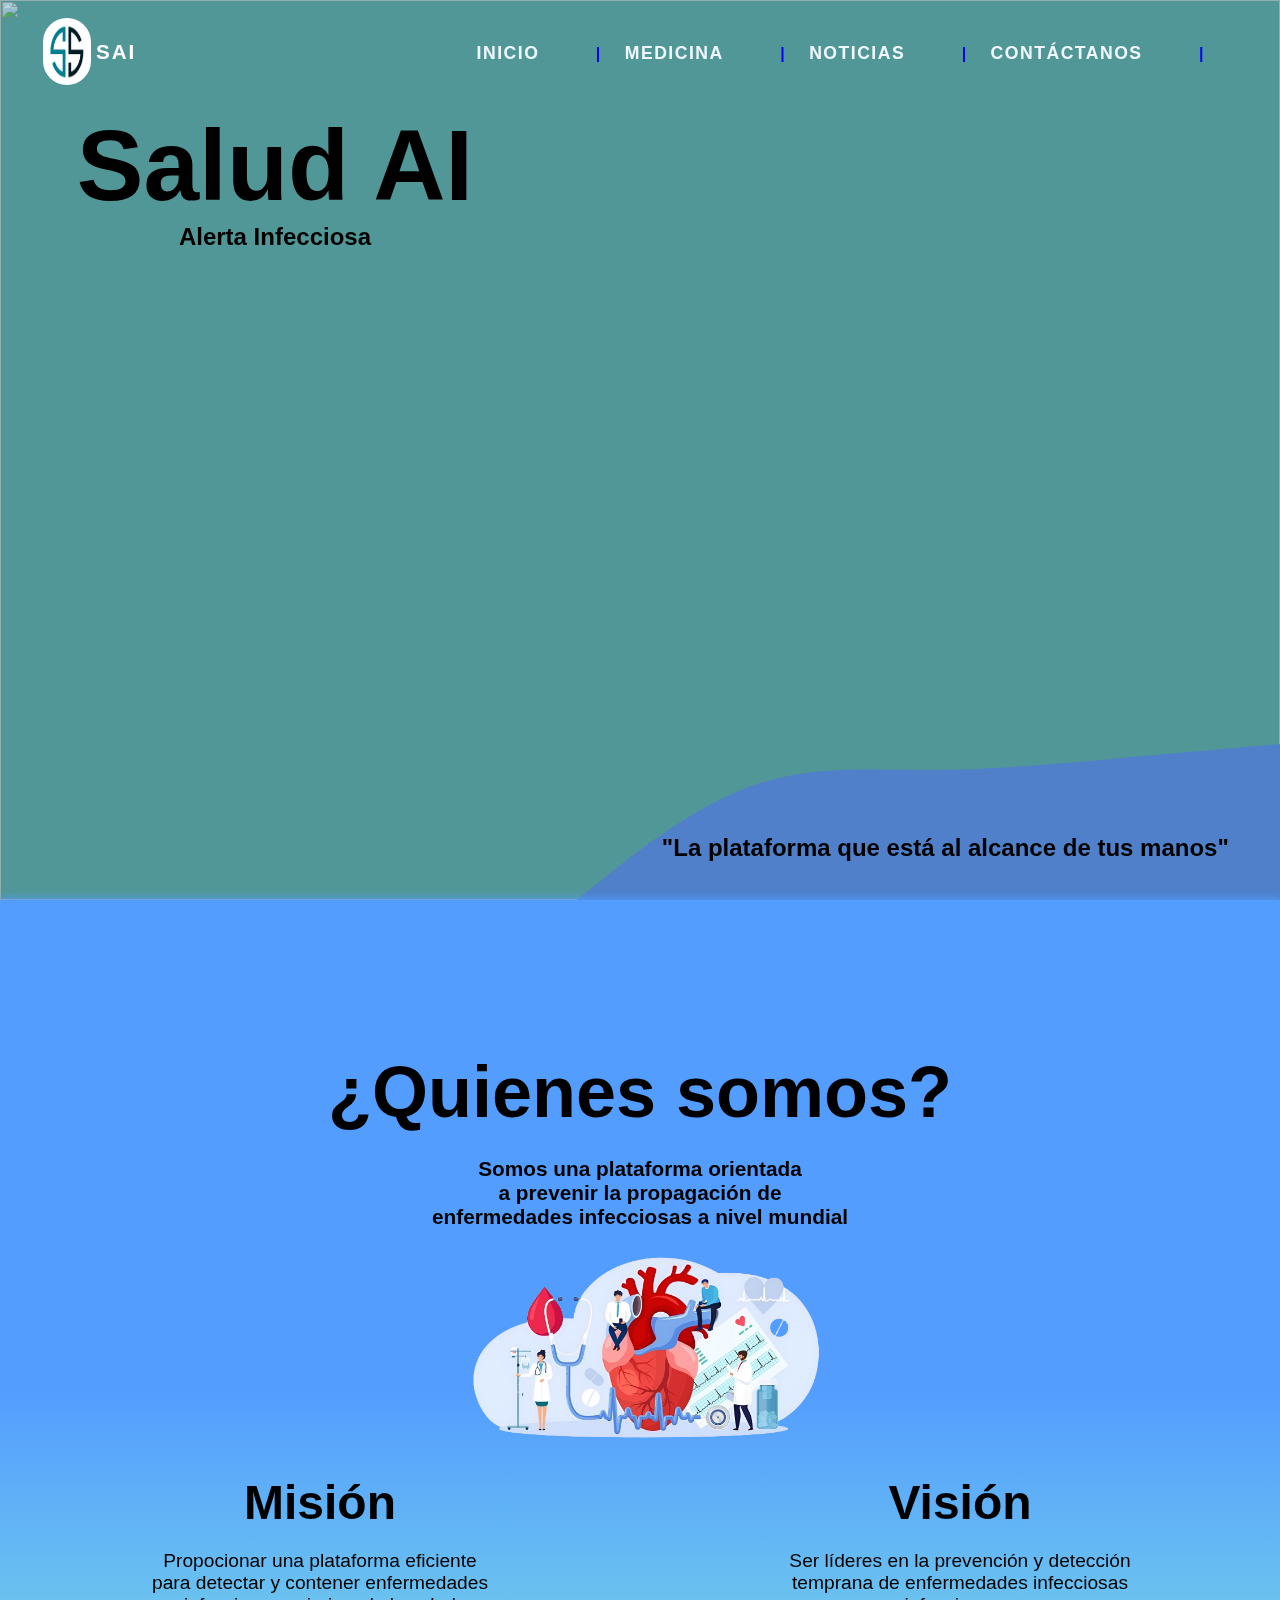
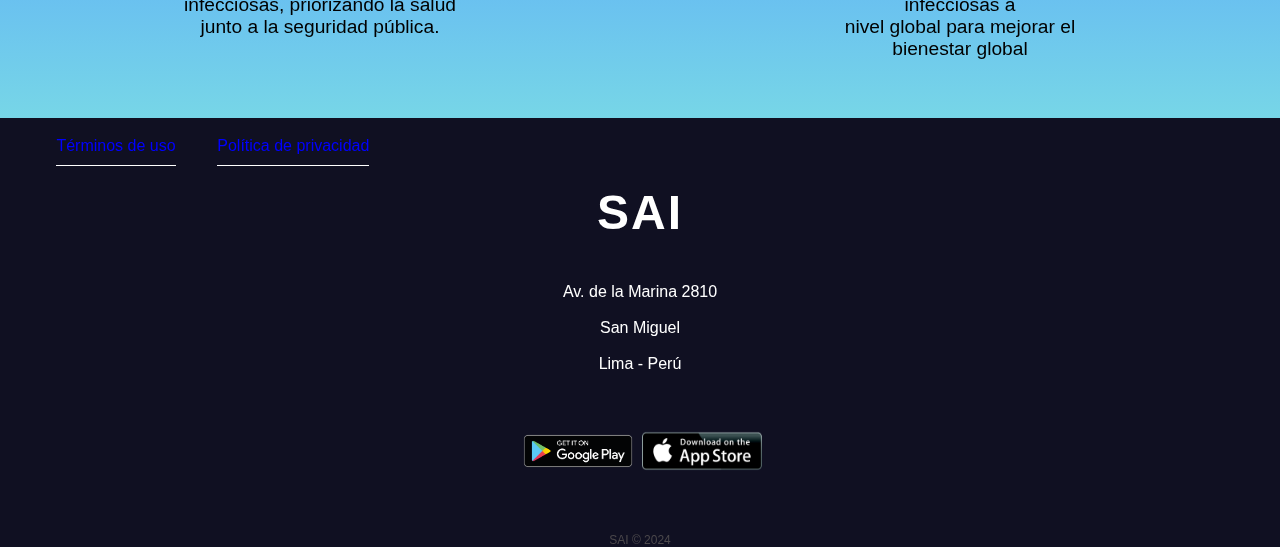
==== index.html @ f8936cc1 "Add files via upload" ====
<!DOCTYPE html>
<html lang="en">
    <head>
        <meta http-equiv="Content-Type" content="text/html; charset=UTF-8">
        <meta name="description" content="Deteccion de enfermedades"/>
        <meta name="keywords" content="salud, IA, enfermedades, deteccion, ayudante virtual, medicina"/>
        <link rel="stylesheet" type="text/css" href="style.css">
        <meta name="viewport" content="width=device-width, initial-scale=1.0">
        <title>SAI</title>
        <link rel="icon" href="imgLogo/i.png">
        <link rel="stylesheet" href="https://cdnjs.cloudflare.com/ajax/libs/animate.css/4.1.1/animate.min.css" />
        <script src="https://kit.fontawesome.com/a1580b1b63.js" crossorigin="anonymous"></script>
    </head>
    <body>
        <header class="nav-container">
            <div class="log-cnt_rw">
                <span class="alingTxt"><img class="img-logo" src = "imgLogo/i.png"></span>
                <span class="alingTxt"><h3><span class="logo_ttl">SAI</span></h3></span>
            </div>

            <nav class="nav_bar">
                <div class="btns menuToggle">
                    <i class="fa-solid fa-bars"></i>
                </div>
                <ul class="first-list">
                    <li class="nav_txt Menu"><a href="#id">Inicio</a></li>
                    <span style="color: #0000ff;">|</span>
                    <li class="nav_txt Medicine"><a href="SAIgpt/index.html">Medicina</a></li>
                    <span style="color: #0000ff;">|</span>
                    <li class="nav_txt News"><a href="#">Noticias</a></li>
                    <span style="color: #0000ff;">|</span>
                    <li class="nav_txt Contacts"><a href="contact_Page/index.html">Contáctanos</a></li>
                    <span style="color: #0000ff;">|</span>
                    <li class="nav_txt User"><a href="user_Login_Page/index.html"><i class="fa-solid fa-user"></i></a></li>
                </ul>
            </nav>

        </header>

        <section class="profileBox">
            <div class="imgProf">
                <img class="mdcImg" src="imgpag/banner-medico-medico-gafas.jpg">
            </div>

            <div class="txtProf">
                <h1>Salud AI</h1>
                <h2>Alerta Infecciosa</h2>
            </div>

            <div class="wavesprf">
                <div class="footertxt">
                    <h4>"La plataforma que está  al alcance de tus manos"</h4>
                </div>
                <svg class="wave1" style="position: absolute;" xmlns="http://www.w3.org/2000/svg" viewBox="0 0 1440 320"><path fill="rgb(79, 128, 201)" fill-opacity="1" d="M0,320L60,272C120,224,240,128,360,85.3C480,43,600,53,720,53.3C840,53,960,43,1080,32C1200,21,1320,11,1380,5.3L1440,0L1440,320L1380,320C1320,320,1200,320,1080,320C960,320,840,320,720,320C600,320,480,320,360,320C240,320,120,320,60,320L0,320Z"></path></svg>
            </div>

        </section>

        <div class="lineBlr"></div>

        <section class="banner" id="id">
            <div class="appInfo_Sai">
                <h3 class="ttlFrstQst"><b>¿Quienes somos?</b></h3>
                <p class="Frstxt"><br>Somos una plataforma orientada<br>a prevenir la propagación de<br>enfermedades infecciosas a nivel mundial</b></p>
            </div>
            <div class="imgMedic_ctn"><img src="imgpag/pixelcut-export-removebg-preview.png" alt="medic"></div>
            <div class="mrInfApp">
                <div class="txt_mng">
                    <div class="txt_cnt">
                        <h3>Misión</h3>
                        <p>Propocionar una plataforma eficiente<br> para detectar y contener enfermedades<br> infecciosas, priorizando la salud<br> junto a la seguridad pública.</p>
                    </div>
                </div>
                <div class="txt_mng">
                    <div class="txt_cnt">
                        <h3>Visión</h3>
                        <p>Ser líderes en la prevención y detección<br> temprana de enfermedades infecciosas infecciosas a<br> nivel global para mejorar el<br>bienestar global</p> 
                    </div>
                </div>
            </div>
        </section>

        <footer class="footer-ctn">
            <div class="footer-ctn_hdr">
                <ul class="ftr_hdr_terms">
                    <li class="ftr_terms"><a href="#" class="link_terms">Términos de uso</a></li>
                    <li class="ftr_terms"><a href="#" class="link_terms">Política de privacidad</a></li>
                </ul>
            </div>
            <div class="info-ctn">
                <h3 class="nameApp">SAI</h3>
                <div class="app_lst-ctn">
                    <ul class="app_lst">
                        <li class="app fcb"><a href="#"><i class="fa-brands fa-facebook"></i></a></li>
                        <li class="app wht"><a href="#"><i class="fa-brands fa-whatsapp"></i></a></li>
                        <li class="app ytb"><a href="#"><i class="fa-brands fa-youtube"></i></a></li>
                    </ul>
                </div>
                <div class="ubi-ctn">
                    <span class="spot">Av. de la Marina 2810</span>
                    <br>
                    <br>
                    <span class="spot">San Miguel</span>
                    <br>
                    <br>
                    <span class="spot">Lima - Perú</span>
                    <br>
                    <br>
                </div>
                <div class="dnwl_app-ctn">
                    <ul class="dnwl_app">
                        <li><a href="#"><img src="imgpag/pngwing.com (3).png"></a></li>
                        <li><a href="#"><img src="imgpag/pngwing.com (2).png"></a></li>
                    </ul>
                </div>
                <br>
                <span class="end_ftr">SAI © 2024</span>
            </div>
        </footer>


        <script type="text/javascript" src="gnrJvsCode/main.js"></script>
        <script src="https://unpkg.com/scrollreveal"></script>


        <script type="text/javascript">
            
            
            ScrollReveal().reveal()
            window.sr = ScrollReveal();
            sr.reveal('.imgMedic_ctn',{
                duration: 3000,
                origin: 'rigth',
                distance: '100px'
            });
            sr.reveal('.txtProf',{
                duration: 3000,
                origin: 'left',
                distance: '100px'
            });
            sr.reveal('.txt_mng',{
                duration: 3000,
                origin: 'bottom',
                distance: '100px'
            });
            sr.reveal('.appInfo_Sai',{
                duration: 3000,
                origin: 'top',
                distance: '100px'
            });

        </script>

    </body>
</html>
---- style.css ----
*{
    margin: 0;
    padding: 0;
    box-sizing: border-box;
    scroll-behavior: smooth;
}

body{
    background-color: rgb(82, 151, 151);
    font-family: sans-serif;
    display: flex;
    flex-direction: column;
    max-width: 100vw;
    overflow-x: hidden;
}

:root{
        --darkBlue: #101022;
        --bannerClr: #539dff;
        --greenMln: #118f74;
        --pltColorTwo: #77d6e7;
}

/*navegtion bar*/

header{
    color: #fff;
    display: flex;
    flex-direction: row;
    justify-content: space-between;
    position: fixed;
    width: 100vw;
    height: 11.5%;
    z-index: 1000;
    transition: 0.6s;
}

.btns{
    display: none;
}

.log-cnt_rw{
    display: flex;
    flex-direction: row;
    justify-content: center;
    width: 15%;
}

.logo_ttl{
    font-size: 1.1em;
    font-weight: 700;
    letter-spacing: 2px;
}

.nav_txt{
    letter-spacing: 1.5px;
    font-size: 1.1em;
}

.alingTxt{
    width: 25%;
    display: flex;
    flex-direction: column;
    justify-content: center;
}

.img-logo{
    position: relative;
    border-radius: 9vh;
    width: 100%;
    margin-left: -5px;
    height: 65%;
}

.nav_bar{
    list-style: none;
    text-align: center;
    text-transform: uppercase;
    font-weight: bolder;
    display: flex;
    flex-direction: column;
    justify-content: center;
}

.nav_bar ul li{
    list-style: none;
    display: inline-block;
    padding: 20px;
    margin-right: 2pc;
}

.nav_bar ul li a{
    text-decoration: none;
    color: #f0f8ff;
    transition: 0.6s;
}

.nav_bar ul li a:hover{
    text-decoration: underline;
}

.sticky{
    background-color: rgb(65, 92, 167);
    height: 7.5%;
}

.sticky .log-cnt_rw, 
.sticky ul li a{
    color: #f0f8ff;
}

.sticky .img-logo{
    width: 75%;
    margin-left: 0px;
}















/*img background*/



.profileBox{
    height: 100vh;
    display: flex;
    text-align: center;
}

.txtProf{
    position: absolute;
    top: 12%;
    left: 6%;
}

.profileBox h1{
    font-size: 100px;
}

.profileBox img{
    position: fixed;
    height: 100vh;
    width: 100vw;
    opacity: 60%;
    z-index: -1000000;
}


.footertxt{
    position: relative;
    text-align: end;
    width: 96%;
    z-index: 100;
    font-size: 150%;
    margin-bottom: 3%;
}

.footertxt h4{
    font-family:'Gill Sans', 'Gill Sans MT', Calibri, 'Trebuchet MS', sans-serif;
    font-size: 100%;
}

.wavesprf{
    display: flex;
    flex-direction: column;
    justify-content: end;
    width: auto;
    height: auto;
    width: 100%;
}

.wave1{
    width: 55%;
    right: 0;
}

/********************************************************/













.lineBlr {
    position: relative;
}

.lineBlr::before{
    content: '';
    position: absolute;
    left: 0;
    bottom: -9PX;
    width: 100%;
    height: 10px;
    background-color: #539dff;
    filter: blur(5px);
}


/*banne*/


.banner{
    width: 100vw;
    display: flex;
    flex-direction: column;
    /*background-color: var(--bannerClr);*/
    background: linear-gradient(180deg,#539dff 60%,#77d6e7);
}

.banner .appInfo_Sai{
    height: 30pc;
    text-align: center;
    align-content: center;
}

.banner .imgMedic_ctn{
    width: 45%;
    margin-top: 27%;
    left: 35%;
    position: absolute;
}

.banner .imgMedic_ctn img{
    width: 70%;
}

.banner .appInfo_Sai .ttlFrstQst{
    font-size: 450%;
}

.banner .appInfo_Sai .Frstxt{
    font-size: 130%;
    font-weight: 550;
}

.banner .mrInfApp{
    display: flex;
    flex-direction: row;
    flex-wrap: wrap;
}

.banner .mrInfApp .txt_mng{
    padding: 6%;
    width: 50%;
    display: flex;
    justify-content: center;
    align-content: center;
}

.banner .mrInfApp .txt_cnt h3{
    margin-bottom: 5%;
    font-size: 300%;
}

.banner .mrInfApp .txt_cnt p{
    font-size: 120%;
}

.banner .mrInfApp .txt_cnt{
    position: relative;
    width: 80%;
    height: 80%;
    top: 10%;
    text-align: center;
    align-content: center;
}












/*footer*/

.footer-ctn{
    background-color: #101022;
    bottom: 0;
}

.footer-ctn .footer-ctn_hdr{
    padding: 1.5%;
}

.footer-ctn .footer-ctn_hdr .ftr_hdr_terms li{
    list-style: none;
    display: inline-block;
    margin-left: 3%;
    padding-bottom: 10px;
    border-bottom: 1px solid #fff;
}


.footer-ctn .footer-ctn_hdr .ftr_hdr_terms li a{
    text-decoration: none;
    color: #0000ff;
}

.footer-ctn .footer-ctn_hdr .ftr_hdr_terms li a:hover{
    color: #5252d6;
}


.footer-ctn .info-ctn{
    display: flex;
    flex-direction: column;
    justify-content: center;
    text-align: center;
    color: #fff;
    font-weight: 400;
}

.footer-ctn .info-ctn .nameApp{
    font-size: 300%;
    letter-spacing: 2px;
    margin-bottom: 1.5%;
}

.footer-ctn .info-ctn .app_lst-ctn ul li{
    list-style: none;
    display: inline-block;
    font-size: 200%;
    margin: 0 1.5% 1.5% 2%;
}

.footer-ctn .info-ctn .app_lst-ctn ul li a{
    color: #f0f8ff;
}

.footer-ctn .info-ctn .app_lst-ctn ul .fcb a:hover{
    color: #0000ff;
}

.footer-ctn .info-ctn .app_lst-ctn ul .wht a:hover{
    color: #21b828;
}

.footer-ctn .info-ctn .app_lst-ctn ul .ytb a:hover{
    color: #d41515;
}

.footer-ctn .info-ctn .ubi-ctn span{
    margin-bottom: 10px;
}

.footer-ctn .info-ctn .dnwl_app-ctn ul li{
    list-style: none;
    display: inline-block;
}

.footer-ctn .info-ctn .dnwl_app-ctn ul li img{
    width: 120px;
}

.footer-ctn .info-ctn .end_ftr{
    font-size: 12px;
    opacity: 80%;
    color: #5a5656;
}



/*Phone capacity*/

@media (max-width: 768px){
    .btns{
        display: block;
    }

    .nav_bar .first-list span{
        display: none;
    }

    .nav-container{
        height: 90px;
    }

    .nav-container .log-cnt_rw{
        width: 30%;
    }

    .nav-container .log-cnt_rw img{
        width: 200%;
    }

    .nav-container .log-cnt_rw .logo_ttl{
        position: relative;
        left: 100%;
    }


    .nav-container .nav_bar .btns{
        height: 100%;
        width: 100px;
        font-size: 200%;
        display: flex;
        justify-content: center;
        align-items: center;
    }

    .nav_bar .first-list{
        background-color: #5292a5;
        display: flex;
        flex-direction: column;
        align-items: center;
        justify-content: space-evenly;
        left: 100%;
        margin: 0;
        width: 100%;
        position: fixed;
        height: calc(100% - 90px);
        top: 90px;

        transition: left 0.3s;
    }

    .sticky .img-logo{
        width: 75%;
        margin-left: -5px;
    }

    /**//**//**//**/

    .banner .mrInfApp .txt_mng{
        flex-basis: 750px;
    }

    .banner .imgMedic_ctn{
        width: 90%;
        left: 0%;
        margin-top: 52%;
        opacity: 30%;
        z-index: 10;
    }
    
    .banner .imgMedic_ctn img{
        width: 110%;
        /*object-fit: fill;*/
    }
    


    /*/***/

    .txtProf{
        font-size: 100%;
        text-align: start;
        width: 60%;
        top: 15%;
    }

    .txtProf h1{
        font-size: 450%;
    }

    .profileBox img{
        left: -100%;
        width: 340%;
    }

    .footertxt{
        position: absolute;
        bottom: 3%;
        margin-bottom: -6%;
        right: 2%;
        z-index: 100;
        width: 60%;
    }
    
    .footertxt h4{
        font-family:'Gill Sans', 'Gill Sans MT', Calibri, 'Trebuchet MS', sans-serif;
        font-size: 100%;
        margin-bottom: 5%;
        margin-right: 5%;
    }

    .wave1{
        width: 105%;
    }

    /*/*//****//***/


    .footer-ctn .footer-ctn_hdr .ftr_hdr_terms li{
        margin-left: 10%;
        padding: 10px;
        padding-bottom: 10px;
    }

    .footer-ctn .info-ctn .nameApp{
        margin: 2.5% 0 2.5% 0;
    }
    
    .footer-ctn .info-ctn .app_lst-ctn ul li{
        font-size: 180%;
        margin: 0 1.5% 1.5% 2%;
    }

    .footer-ctn .info-ctn .app_lst-ctn {
        margin-bottom: 2.5%;
    }
    
    .footer-ctn .info-ctn .dnwl_app-ctn ul li{
        list-style: none;
        display: inline-block;
    }
    
    .footer-ctn .info-ctn .dnwl_app-ctn ul li img{
        width: 120px;
    }
    
    .footer-ctn .info-ctn .end_ftr{
        font-size: 12px;
        opacity: 80%;
        color: #5a5656;
    }
}


@media (max-width: 767px){
    

    /*/*//****//***/
    .footertxt{
        margin-bottom: -1%;
        margin-right: 10%;
        font-size: 90%;
    }

    .footer-ctn .footer-ctn_hdr .ftr_hdr_terms li{
        margin-left: 3%;
        padding: 10px;
        padding-bottom: 10px;
    }


   
    
    /**//*//////////*/

    .banner .appInfo_Sai{
        height: 20pc;
    }

    .banner .appInfo_Sai .ttlFrstQst{
        font-size: 200%;
    }

    .banner .appInfo_Sai .Frstxt{
        font-size: 100%;
        font-weight: 550;
    }

    .banner .mrInfApp .txt_mng{
        flex-basis: 750px;
    }
    .banner .mrInfApp .txt_cnt h3{
        font-size: 200%;
    }

    .banner .mrInfApp .txt_cnt p{
        font-size: 90%;
        text-align: center;
    }

    .banner .mrInfApp .txt_cnt{
        width: 110%;
        height: 100%;
        padding: 10px;
    }

    /***************************************/

    .footertxt{
        bottom: -5%;
    }
}

.blockft{
    display: block;
    left: 0!important;
}

.bckScroll{
    background-color: rgb(65, 92, 167);

}
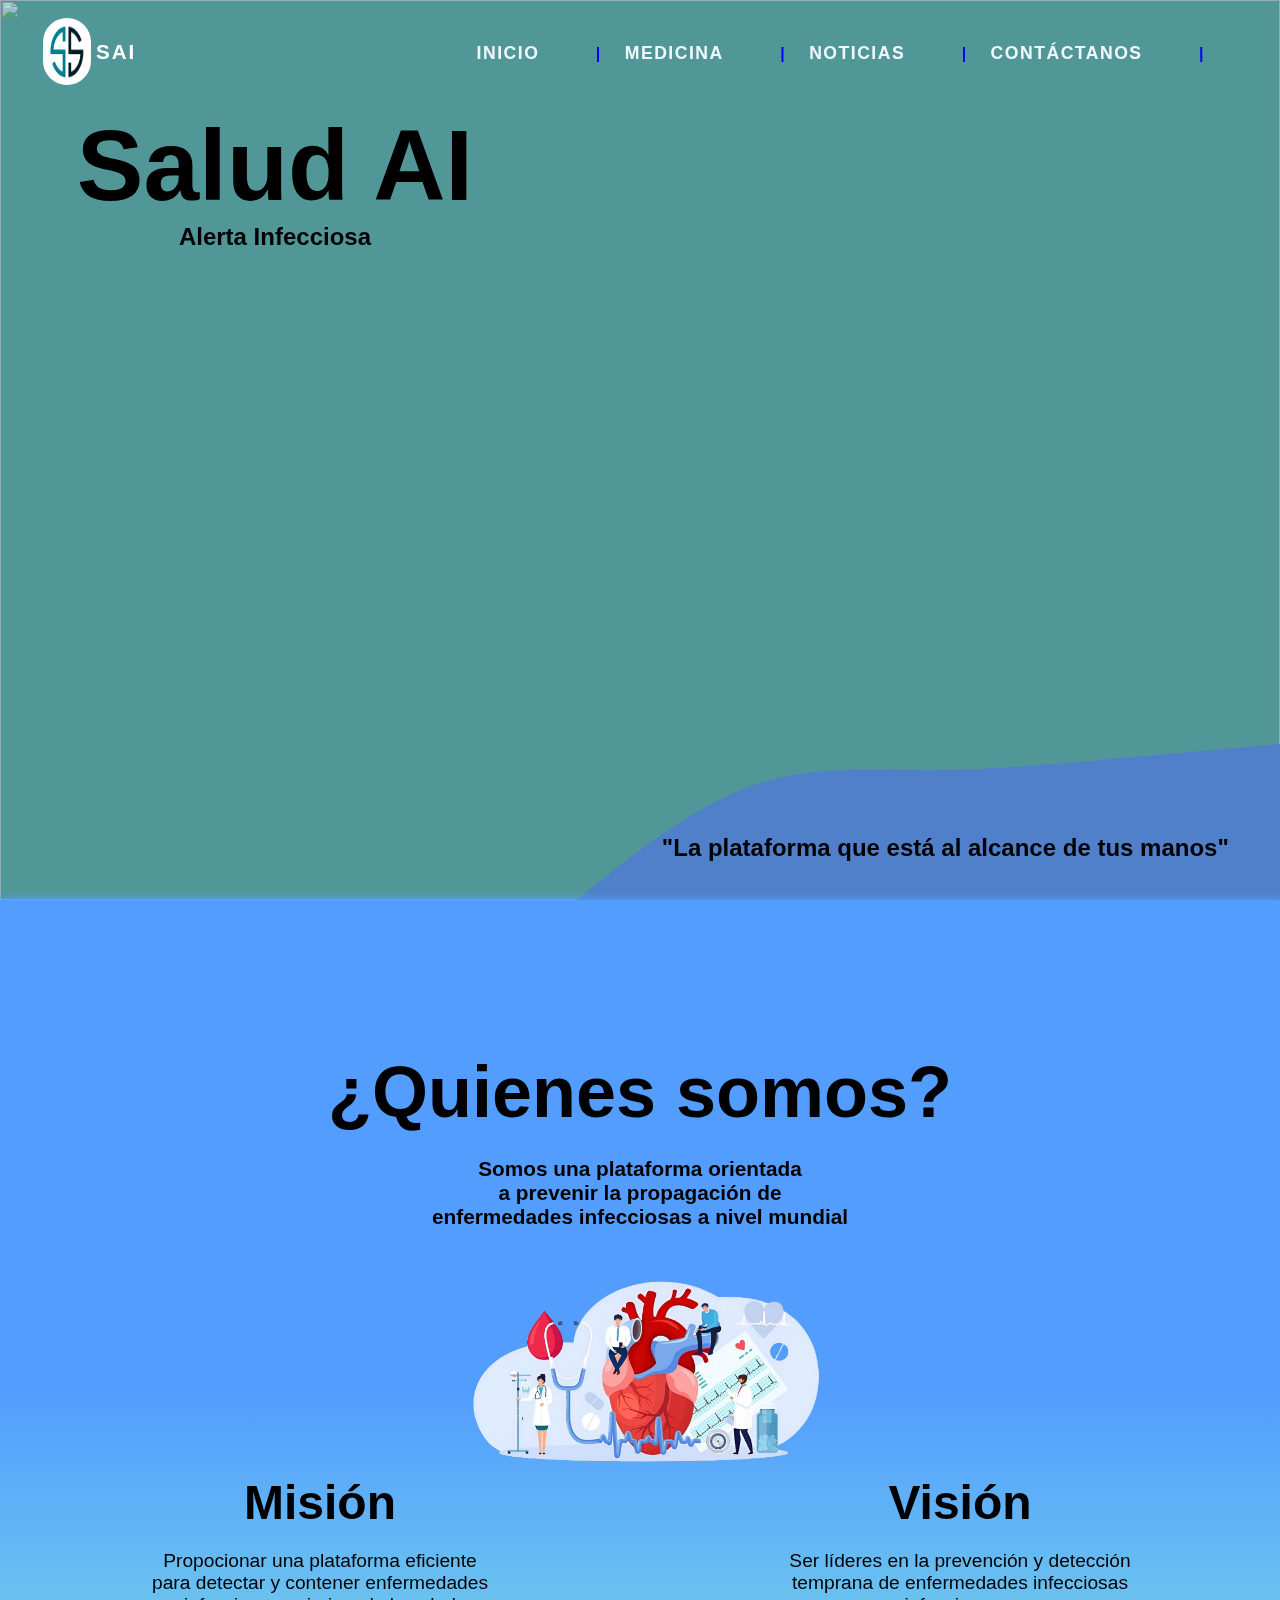
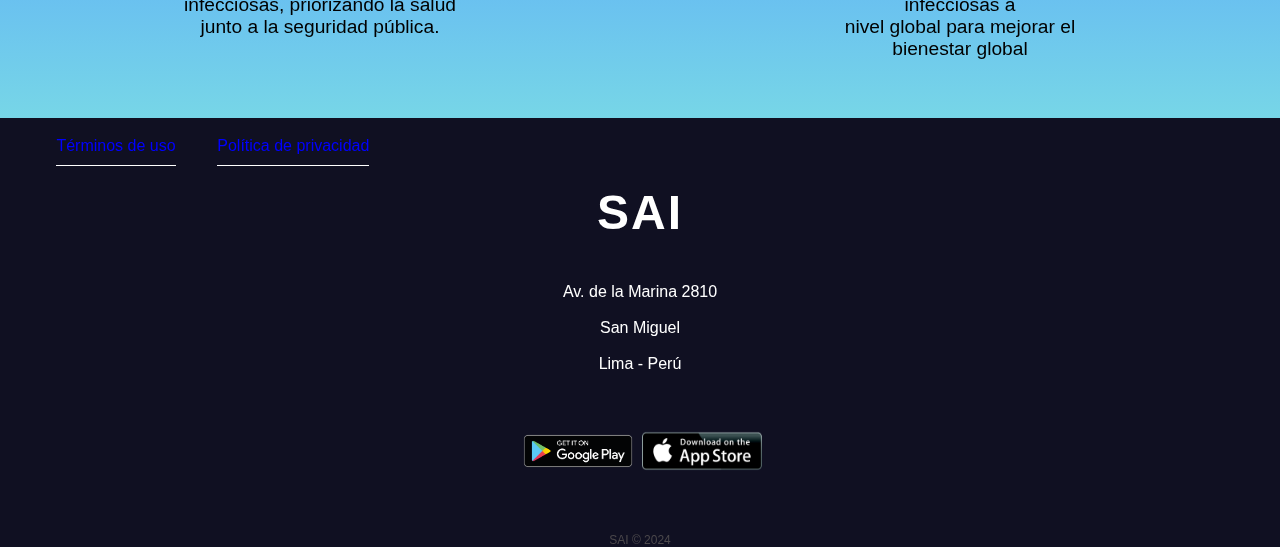
==== commit 2eb5107f: "Add files via upload" ====
--- a/index.html
+++ b/index.html
@@ -25,7 +25,7 @@
                 <ul class="first-list">
                     <li class="nav_txt Menu"><a href="#id">Inicio</a></li>
                     <span style="color: #0000ff;">|</span>
-                    <li class="nav_txt Medicine"><a href="SAIgpt/index.html">Medicina</a></li>
+                    <li class="nav_txt Medicine"><a href="#">Medicina</a></li>
                     <span style="color: #0000ff;">|</span>
                     <li class="nav_txt News"><a href="#">Noticias</a></li>
                     <span style="color: #0000ff;">|</span>
@@ -114,7 +114,7 @@
                     </ul>
                 </div>
                 <br>
-                <span class="end_ftr">SAI © 2024</span>
+                <span class="end_ftr">SAI &copy; 2024</span>
             </div>
         </footer>
 
--- a/style.css
+++ b/style.css
@@ -234,7 +234,7 @@
 
 .banner .imgMedic_ctn{
     width: 45%;
-    margin-top: 27%;
+    margin-top: 370px;
     left: 35%;
     position: absolute;
 }
@@ -450,9 +450,9 @@
     }
 
     .banner .imgMedic_ctn{
-        width: 90%;
-        left: 0%;
-        margin-top: 52%;
+        width: 40%;
+        margin: auto;
+        margin-top: 220px;
         opacity: 30%;
         z-index: 10;
     }
@@ -607,5 +607,4 @@
 
 .bckScroll{
     background-color: rgb(65, 92, 167);
-
-}
+}
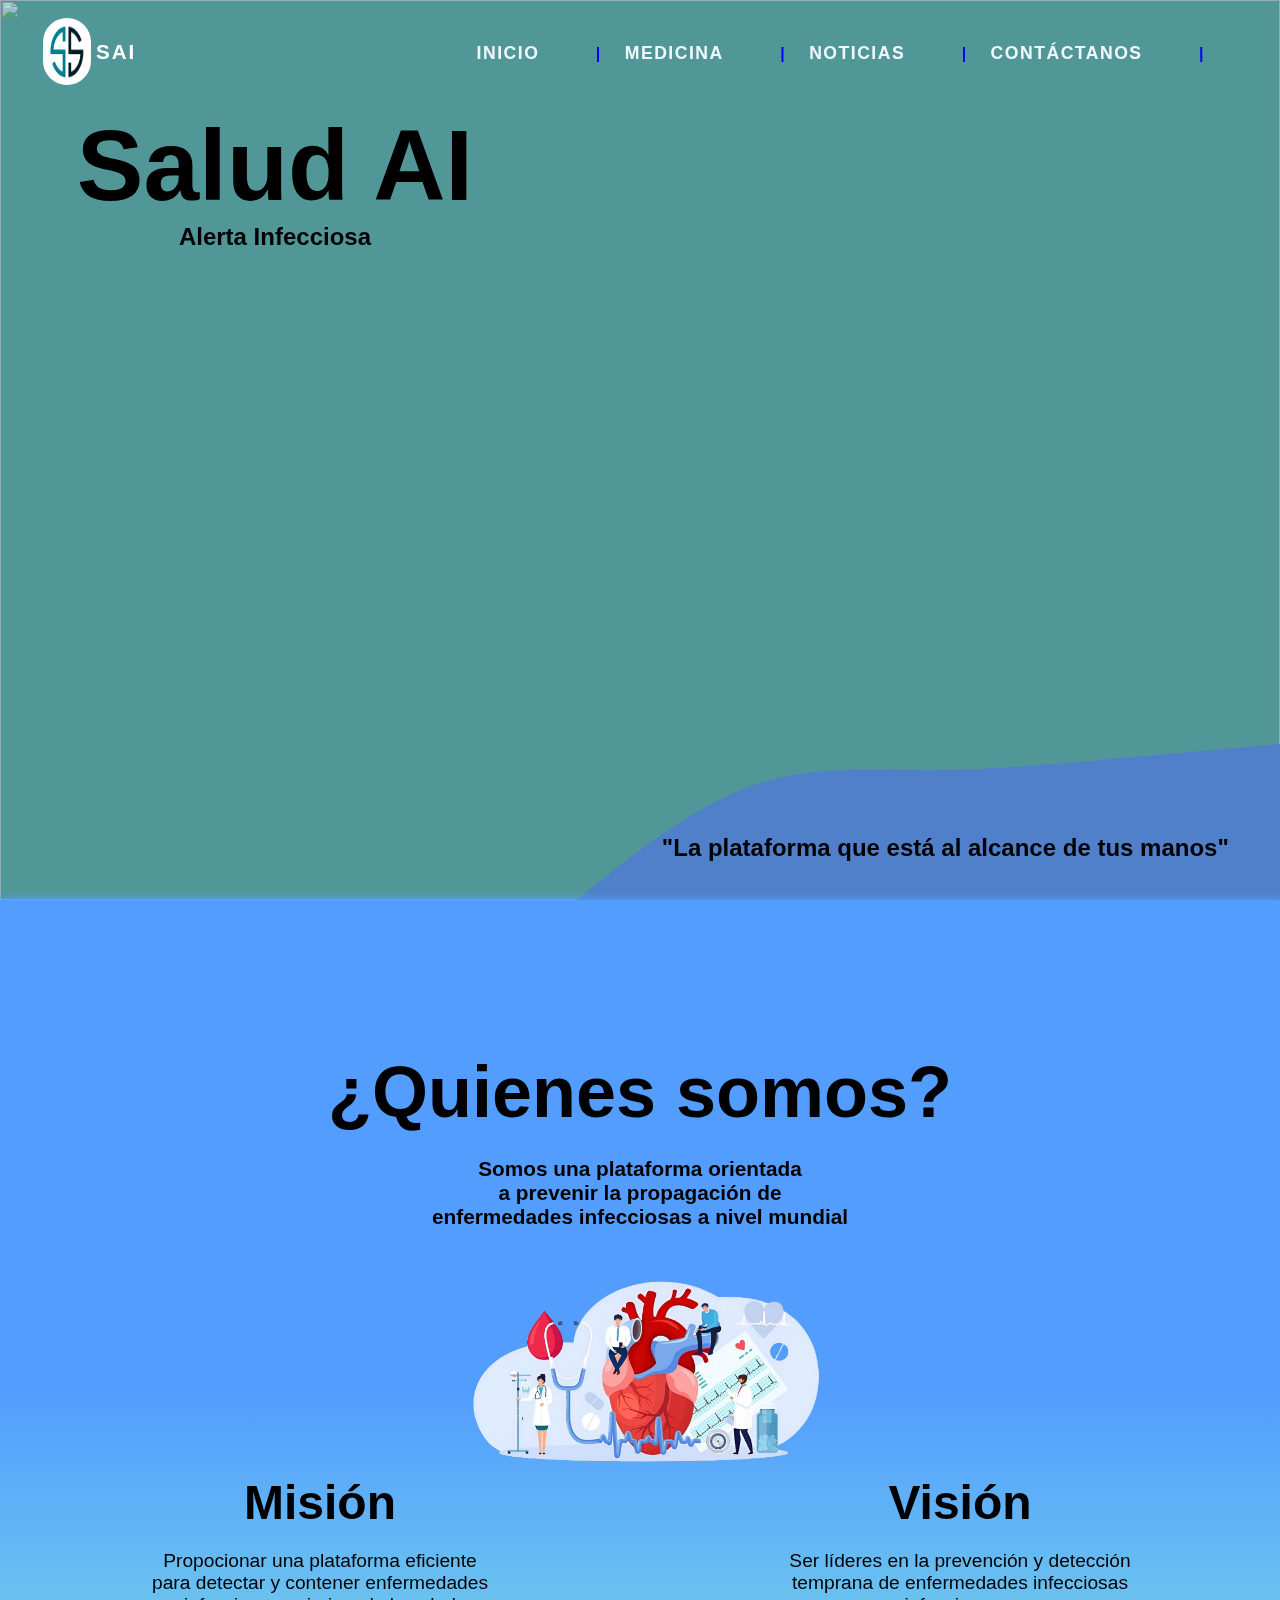
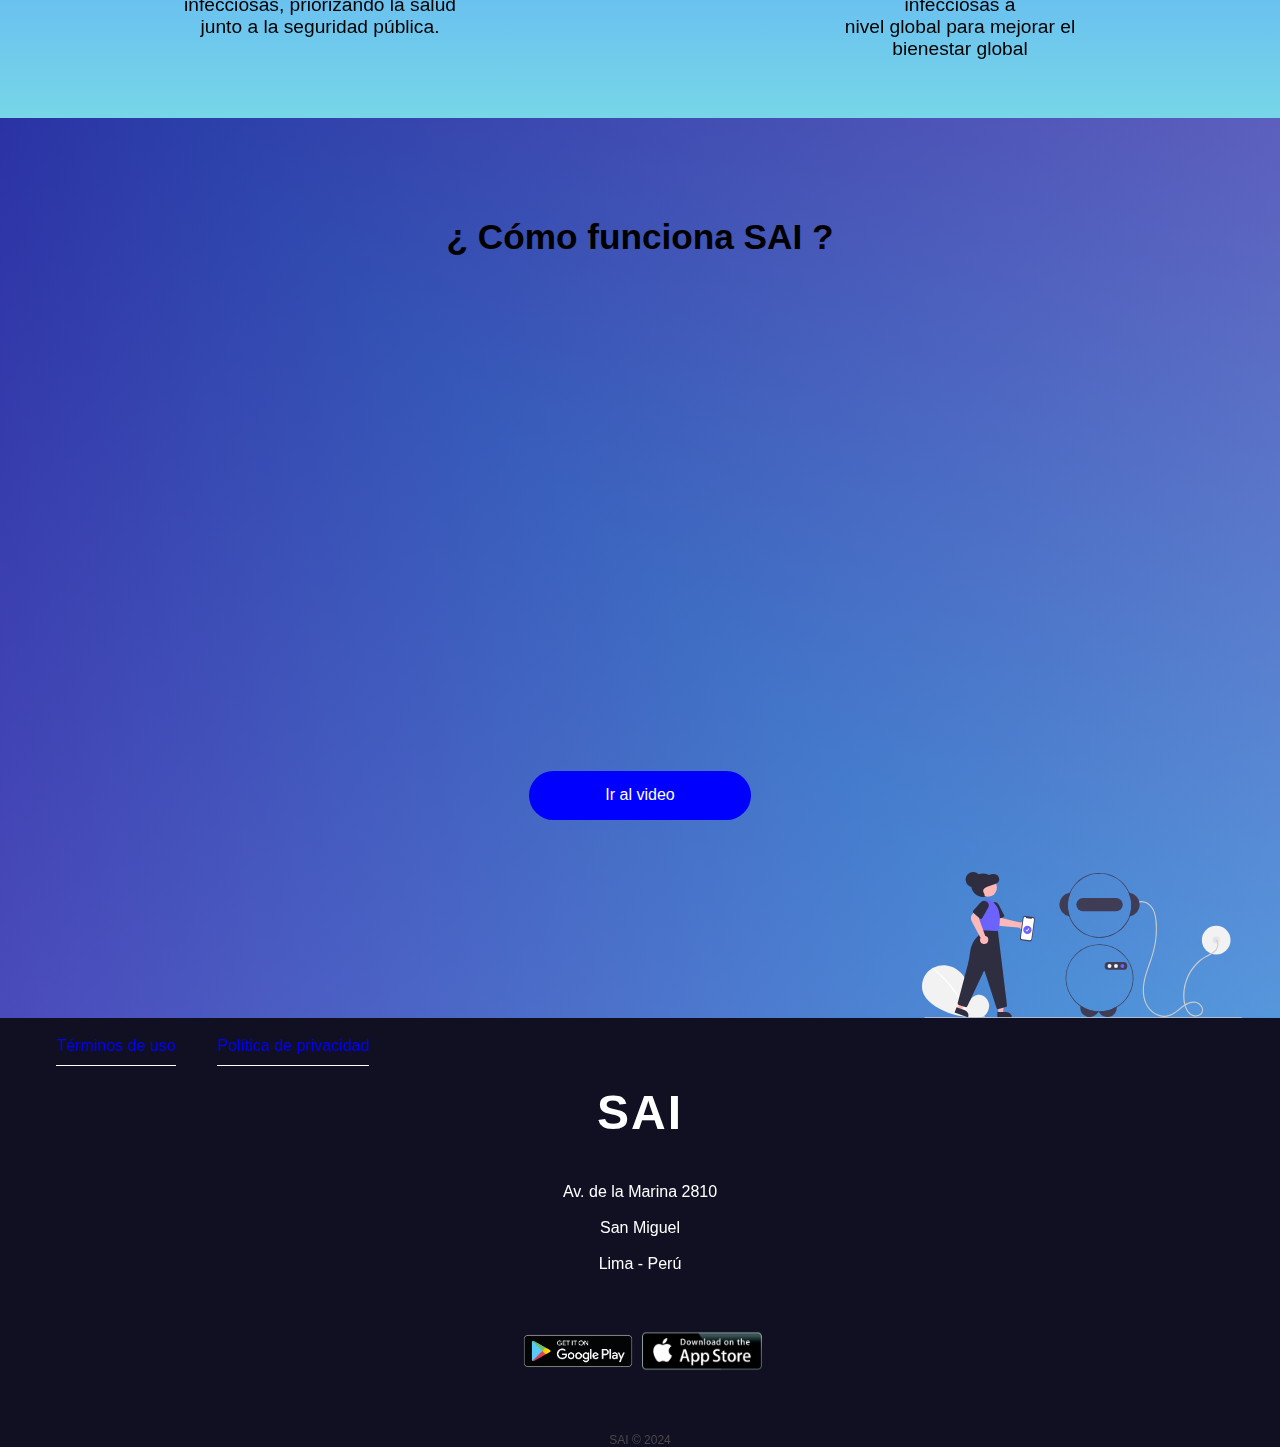
==== commit f16d0642: "Add files via upload" ====
--- a/index.html
+++ b/index.html
@@ -25,9 +25,9 @@
                 <ul class="first-list">
                     <li class="nav_txt Menu"><a href="#id">Inicio</a></li>
                     <span style="color: #0000ff;">|</span>
-                    <li class="nav_txt Medicine"><a href="#">Medicina</a></li>
+                    <li class="nav_txt Medicine"><a href="medicinePag/index.html">Medicina</a></li>
                     <span style="color: #0000ff;">|</span>
-                    <li class="nav_txt News"><a href="#">Noticias</a></li>
+                    <li class="nav_txt News"><a href="newsPage/index.html">Noticias</a></li>
                     <span style="color: #0000ff;">|</span>
                     <li class="nav_txt Contacts"><a href="contact_Page/index.html">Contáctanos</a></li>
                     <span style="color: #0000ff;">|</span>
@@ -80,6 +80,17 @@
             </div>
         </section>
 
+        <section class="pageFunt">
+            <div class = "box">
+                <h3>¿ Cómo funciona SAI ?</h3>
+                <iframe width="560" height="315" src="https://www.youtube.com/embed/v=XYOi49G0GsY" title="YouTube video player" frameborder="0" allow="accelerometer; autoplay; clipboard-write; encrypted-media; gyroscope; picture-in-picture; web-share" referrerpolicy="strict-origin-when-cross-origin" allowfullscreen></iframe>
+                <a href="https://www.youtube.com/watch?v=mCdA4bJAGGk" class="linkVd">Ir al video</a>
+                <div class="svgCtn">
+                    <svg xmlns="http://www.w3.org/2000/svg" data-name="Layer 1" viewBox="0 0 847.6197 386.288" xmlns:xlink="http://www.w3.org/1999/xlink"><circle cx="779.26626" cy="180.30992" r="38" fill="#f2f2f2"/><circle cx="779.26626" cy="180.30992" r="10" fill="#e6e6e6"/><path d="M953.62933,437.37949c4.21232,3.43649,5.49592,8.85257,4.71218,14.08229a24.45215,24.45215,0,0,1-8.394,14.68089c-5.00924,4.45233-11.1191,7.46085-17.01448,10.54154a123.75213,123.75213,0,0,0-15.57529,9.45471c-18.96063,13.7809-33.28511,33.40312-41.48334,55.3-8.1844,21.85994-10.38035,46.67168-4.16128,69.32729,3.077,11.20916,9.30169,23.30307,20.89812,27.5209,9.24369,3.36209,21.864,1.19633,26.57069-8.33047,5.05592-10.23367-1.998-21.73722-11.08431-26.81766-11.77824-6.5856-25.84735-1.77336-36.44112,4.89279-11.66306,7.339-21.03868,17.87056-33.21534,24.44828a41.73876,41.73876,0,0,1-17.84367,5.20536,44.68956,44.68956,0,0,1-16.909-2.61231,57.27268,57.27268,0,0,1-27.66166-21.47129c-7.73426-11.24292-11.19627-25.02477-11.82763-38.52511-1.41262-30.20619,10.51982-58.4649,20.09358-86.47742a264.21067,264.21067,0,0,0,11.51923-44.8596,232.40593,232.40593,0,0,0,2.54533-46.38837c-.63367-13.71367-1.98648-28.054-8.0391-40.57887-5.32217-11.01334-15.0489-20.02716-27.34646-22.29967a27.27728,27.27728,0,0,0-16.43941,1.88837c-1.75416.80022-.23123,3.38662,1.51416,2.59041,10.88282-4.96455,23.74565-.13414,31.78379,7.88181,9.38649,9.36057,12.83346,23.18379,14.36407,35.93871a225.58927,225.58927,0,0,1-7.96815,89.993c-8.34677,28.35216-21.476,55.521-24.5056,85.22575-1.38243,13.55453-.67224,27.56718,3.66032,40.56478a63.359,63.359,0,0,0,20.07822,29.56579c8.84214,7.14826,19.71981,12.01852,31.171,12.56105,12.85436.609,24.12668-5.12157,34.09957-12.7448,10.68114-8.1646,20.50852-18.23866,33.447-22.81668,5.89862-2.08709,12.617-3.0607,18.67336-1.052a23.4303,23.4303,0,0,1,12.4523,10.012c2.63043,4.37385,3.60072,9.84247,1.20032,14.5411-2.25686,4.41768-6.662,6.97294-11.43071,7.84743a22.17976,22.17976,0,0,1-14.72394-2.50178c-5.22406-2.98356-9.04665-7.99083-11.72468-13.28109-5.34038-10.5495-7.13473-23.10743-7.40712-34.81666a115.28688,115.28688,0,0,1,4.34843-33.85332,119.45634,119.45634,0,0,1,36.08916-57.52881,105.96132,105.96132,0,0,1,13.97433-10.289c5.38-3.316,11.12259-5.96561,16.6072-9.09444,5.39679-3.07872,10.71546-6.75721,14.43185-11.82346a25.43467,25.43467,0,0,0,4.88726-14.95064,16.76606,16.76606,0,0,0-5.80386-13.07206c-1.48381-1.21052-3.61863.89979-2.12132,2.12132Z" transform="translate(-176.19015 -256.856)" fill="#ccc"/><path d="M598.87633,612.16592a87.33929,87.33929,0,0,0,44.47022,13.94,20.84973,20.84973,0,0,1-.9502,1.96,25.06735,25.06735,0,0,1-7.60009,8.55,24.96917,24.96917,0,0,1-39.33985-20.42v-4.03Z" transform="translate(-176.19015 -256.856)" fill="#3f3d56"/><path d="M692.14635,613.34591v2.85a24.96061,24.96061,0,0,1-46.87988,11.95,20.84826,20.84826,0,0,1-.99023-2.01c.73.02,1.45019.03,2.18017.03A87.46657,87.46657,0,0,0,692.14635,613.34591Z" transform="translate(-176.19015 -256.856)" fill="#3f3d56"/><path d="M725.78649,311.9659c-.75-.11-1.51025-.18-2.27-.23a83.981,83.981,0,0,1,1.66992,62.71c.76026-.09,1.51026-.21,2.26026-.35a31.50228,31.50228,0,0,0-1.66016-62.13Z" transform="translate(-176.19015 -256.856)" fill="#3f3d56"/><path d="M569.39635,311.73592c-.75976.05-1.52.12-2.27.23a31.50227,31.50227,0,0,0-1.66015,62.13c.75.14,1.5.26,2.26025.35a83.981,83.981,0,0,1,1.66992-62.71Z" transform="translate(-176.19015 -256.856)" fill="#3f3d56"/><path d="M725.78649,311.9659a85.99677,85.99677,0,1,0,6.66992,33.2A86.1148,86.1148,0,0,0,725.78649,311.9659Zm-.6001,62.48a83.981,83.981,0,1,1,5.27-29.28A84.122,84.122,0,0,1,725.18639,374.44594Z" transform="translate(-176.19015 -256.856)" fill="#3f3d56"/><path d="M690.45641,325.66592h-88a17.5,17.5,0,0,0,0,35h88a17.5,17.5,0,0,0,0-35Z" transform="translate(-176.19015 -256.856)" fill="#3f3d56"/><path d="M646.45641,448.16592a89.99675,89.99675,0,0,0-4.06006,179.9c.9502.05,1.91016.08,2.87012.08.3999.02.79.02,1.18994.02a90,90,0,0,0,0-180Zm45.68994,165.18a87.46657,87.46657,0,0,1-45.68994,12.82c-.73,0-1.45019-.01-2.18017-.03q-.46509,0-.92969-.03a88.0512,88.0512,0,1,1,48.7998-12.76Z" transform="translate(-176.19015 -256.856)" fill="#3f3d56"/><path d="M709.62316,515.99941h-39.3335a10.3335,10.3335,0,0,1,0-20.667h39.3335a10.3335,10.3335,0,0,1,0,20.667Z" transform="translate(-176.19015 -256.856)" fill="#3f3d56"/><circle cx="496.72182" cy="248.80992" r="5.24444" fill="#f2f2f2"/><circle cx="513.76626" cy="248.80992" r="5.24444" fill="#f2f2f2"/><circle cx="530.81071" cy="248.80992" r="5.24444" fill="#6c63ff"/><path d="M340.81553,638.55356c8.99256-7.59864,14.45479-19.60227,13.02232-31.28788s-10.30472-22.42829-21.81332-24.90978-24.62761,4.38768-28.12315,15.62987c-1.92376-21.6745-4.14055-44.25714-15.6641-62.715-10.43429-16.71314-28.50667-28.672-48.09305-30.81147s-40.20832,5.941-52.42362,21.40027-15.20618,37.93388-6.6509,55.68241c6.30238,13.07473,17.91358,22.80511,30.07923,30.72127,38.81262,25.2553,86.95964,33.78829,132.77224,27.04622Z" transform="translate(-176.19015 -256.856)" fill="#f2f2f2"/><path d="M207.08924,510.8482a317.625,317.625,0,0,1,44.26411,43.95415,322.163,322.163,0,0,1,34.90754,51.66276,320.84426,320.84426,0,0,1,14.94817,31.65122c.89773,2.19991-2.67454,3.15752-3.56229.98208A315.27614,315.27614,0,0,0,268.839,584.59284a317.26015,317.26015,0,0,0-38.63584-47.729A316.50072,316.50072,0,0,0,204.477,513.46043c-1.8443-1.5018.78314-4.10164,2.61223-2.61223Z" transform="translate(-176.19015 -256.856)" fill="#fff"/><circle cx="161.57649" cy="35" r="31" fill="#2f2e41"/><path d="M453.38374,405.36728a10.77786,10.77786,0,0,1-2.14862,2.37261,11.0024,11.0024,0,0,1-16.227-2.49759,10.23957,10.23957,0,0,1-.53728-.9378l-48.84971-4.713a18.013,18.013,0,0,1-15.887-14.49974l-2.77273-14.61708,19.06439-2.96585,3.42115,11.7085,47.6279,11.69913a10.48965,10.48965,0,0,1,1.17046-.89009,11.00253,11.00253,0,0,1,15.13851,15.341Z" transform="translate(-176.19015 -256.856)" fill="#ffb8b8"/><path d="M390.6179,377.45l-21.296,5.75282a4.50507,4.50507,0,0,1-5.51783-3.17073l-7.459-27.61183a12.3986,12.3986,0,0,1,23.00384-8.88775l14.10045,27.5212A4.49956,4.49956,0,0,1,390.6179,377.45Z" transform="translate(-176.19015 -256.856)" fill="#2f2e41"/><polygon points="202.092 374.133 214.351 374.133 220.184 326.845 202.089 326.846 202.092 374.133" fill="#ffb8b8"/><path d="M375.65481,627.48572h38.53073a0,0,0,0,1,0,0v14.88687a0,0,0,0,1,0,0H390.54167a14.88686,14.88686,0,0,1-14.88686-14.88686v0A0,0,0,0,1,375.65481,627.48572Z" transform="translate(613.67919 1012.98428) rotate(179.99738)" fill="#2f2e41"/><polygon points="92.822 362.185 104.292 366.515 126.454 324.337 109.526 317.946 92.822 362.185" fill="#ffb8b8"/><path d="M263.92068,621.16128h38.53073a0,0,0,0,1,0,0v14.88687a0,0,0,0,1,0,0H278.80754a14.88686,14.88686,0,0,1-14.88686-14.88686v0A0,0,0,0,1,263.92068,621.16128Z" transform="translate(149.88268 1059.86131) rotate(-159.31482)" fill="#2f2e41"/><path d="M377.89481,620.00541a4.49693,4.49693,0,0,1-4.27564-3.11425L342.35062,520.3267a1.50038,1.50038,0,0,0-2.78491-.17676l-43.33448,92.20118a4.50408,4.50408,0,0,1-5.49536,2.35547L273.669,609.01713a4.5089,4.5089,0,0,1-2.92774-5.418l26.54444-100.54687a229.08189,229.08189,0,0,0,6.00342-32.42676,73.50978,73.50978,0,0,1,23.71679-46.877,34.20494,34.20494,0,0,0,10.76587-20.46289l.07154-.50293,38.87377,6.13769,24.62354,200.92871a4.52009,4.52009,0,0,1-3.29688,4.8916l-18.97387,5.1084A4.47969,4.47969,0,0,1,377.89481,620.00541Z" transform="translate(-176.19015 -256.856)" fill="#2f2e41"/><circle cx="173.89145" cy="41.29134" r="24.56103" fill="#ffb8b8"/><path d="M374.3013,413.20463c-.0769,0-.15381-.002-.23144-.00586L335.534,411.272a4.475,4.475,0,0,1-4.252-4.03515l-5.26441-51.32813a23.17175,23.17175,0,0,1,29.32422-24.66992h.00024a22.47446,22.47446,0,0,1,8.24561,4.2417c27.10815,22.26221,18.36743,62.59815,15.04272,74.43018A4.48226,4.48226,0,0,1,374.3013,413.20463Z" transform="translate(-176.19015 -256.856)" fill="#6c63ff"/><path d="M340.7764,447.67045a10.77781,10.77781,0,0,1-3.16553-.47461,11.0024,11.0024,0,0,1-6.90918-14.89355,10.23809,10.23809,0,0,1,.48316-.9668l-23.13526-43.28125a18.013,18.013,0,0,1,3.27173-21.25879l10.63379-10.40527,13.02954,14.22949-7.853,9.334,16.64209,46.13378a10.492,10.492,0,0,1,1.3894.48145,11.00252,11.00252,0,0,1-4.38672,21.10156Z" transform="translate(-176.19015 -256.856)" fill="#ffb8b8"/><path d="M329.25165,379.94968l-16.586-14.54365a4.50508,4.50508,0,0,1-.41663-6.35031l18.85694-21.505a12.3986,12.3986,0,0,1,20.14207,14.229L336.14543,378.764a4.49956,4.49956,0,0,1-6.89378,1.18565Z" transform="translate(-176.19015 -256.856)" fill="#2f2e41"/><path d="M334.27658,322.00531c2.24091.79458,4.98823,1.49515,6.75163-.15284,1.72153-1.60886,1.40789-4.551.39375-6.71849s-2.587-4.09633-3.0692-6.45551c-.69115-3.38111,1.09579-6.89375,3.64667-9.09811s5.7618-3.36231,8.89636-4.47657l17.19315-6.11178c4.25582-1.51284,8.84187-3.29,11.22343-7.2712,3.446-5.76061.2957-13.99506-5.3568-17.35649s-12.79229-2.7352-18.89074-.3716c-3.373,1.30726-6.58157,3.10864-10.06978,4.02888-6.88427,1.81616-14.71189.18688-20.76149,4.06849-5.26616,3.37892-7.70874,10.27337-7.53138,16.72432s2.55256,12.5945,5.05791,18.4942c1.49051,3.50993,3.08274,7.0603,5.60736,9.85195s6.17289,4.74455,9.81715,4.23088Z" transform="translate(-176.19015 -256.856)" fill="#2f2e41"/><circle cx="135.57649" cy="20" r="20" fill="#2f2e41"/><path id="a5b0fbf6-85a2-48e8-ad40-c81376cd9893-70" data-name="Path 22" d="M473.97839,392.30638l-.35491-.04878,1.33654-9.72271a5.68039,5.68039,0,0,0-4.85388-6.401l-20.59957-2.83172a5.68038,5.68038,0,0,0-6.401,4.85388l-7.33245,53.34046a5.68038,5.68038,0,0,0,4.85388,6.401l20.59956,2.83172a5.6804,5.6804,0,0,0,6.401-4.85389L472.672,399.1784l.35491.04879Z" transform="translate(-176.19015 -256.856)" fill="#3f3d56"/><path id="a5d1dbd7-b3f0-4599-af89-34309e57a462-71" data-name="Path 23" d="M469.4586,378.98628l-2.56459-.35254a1.92232,1.92232,0,0,1-2.12411,2.38125l-11.25648-1.54737a1.92233,1.92233,0,0,1-1.40261-2.86605l-2.39549-.3293a4.04622,4.04622,0,0,0-4.55957,3.4575L438.17193,430.534a4.04624,4.04624,0,0,0,3.45751,4.55957l19.74328,2.714a4.04624,4.04624,0,0,0,4.55957-3.4575h0l6.98382-50.80435a4.04623,4.04623,0,0,0-3.45751-4.55949Z" transform="translate(-176.19015 -256.856)" fill="#fff"/><circle cx="279.26626" cy="153.30992" r="11" fill="#6c63ff"/><path d="M454.36606,414.36216a1.14079,1.14079,0,0,1-.68644-.228l-.01227-.00921-2.58508-1.97923a1.14849,1.14849,0,1,1,1.397-1.8233l1.67441,1.28392,3.95691-5.16039a1.14846,1.14846,0,0,1,1.61023-.21256l-.0246.0334.02524-.03291a1.14978,1.14978,0,0,1,.21256,1.61024l-4.65427,6.06985A1.149,1.149,0,0,1,454.36606,414.36216Z" transform="translate(-176.19015 -256.856)" fill="#fff"/><path d="M1022.61917,643.144h-839.294a1.19069,1.19069,0,0,1,0-2.38137h839.294a1.19068,1.19068,0,0,1,0,2.38137Z" transform="translate(-176.19015 -256.856)" fill="#ccc"/></svg>
+                </div>
+            </div>
+        </section>
+
         <footer class="footer-ctn">
             <div class="footer-ctn_hdr">
                 <ul class="ftr_hdr_terms">
@@ -93,7 +104,7 @@
                     <ul class="app_lst">
                         <li class="app fcb"><a href="#"><i class="fa-brands fa-facebook"></i></a></li>
                         <li class="app wht"><a href="#"><i class="fa-brands fa-whatsapp"></i></a></li>
-                        <li class="app ytb"><a href="#"><i class="fa-brands fa-youtube"></i></a></li>
+                        <li class="app ytb"><a a href="https://youtu.be/XYOi49G0GsY" target="_blank"><i class="fa-brands fa-youtube"></i></a></li>
                     </ul>
                 </div>
                 <div class="ubi-ctn">
@@ -130,12 +141,12 @@
             window.sr = ScrollReveal();
             sr.reveal('.imgMedic_ctn',{
                 duration: 3000,
-                origin: 'rigth',
+                origin: 'left',
                 distance: '100px'
             });
             sr.reveal('.txtProf',{
                 duration: 3000,
-                origin: 'left',
+                origin: 'botom',
                 distance: '100px'
             });
             sr.reveal('.txt_mng',{
--- a/style.css
+++ b/style.css
@@ -11,7 +11,6 @@
     display: flex;
     flex-direction: column;
     max-width: 100vw;
-    overflow-x: hidden;
 }
 
 :root{
@@ -190,12 +189,62 @@
 
 
 
-
-
-
-
-
-
+.pageFunt{
+    position: relative;
+    height: 100vh;
+    background-image: linear-gradient(90deg, rgb(62, 25, 113),rgb(72, 105, 206));
+    background-image: linear-gradient(45deg, rgba(130, 89, 219, 0.2),rgba(44, 192, 226, 0.2),rgba(182, 103, 181, 0.2)),linear-gradient(135deg, rgb(39, 20, 149),rgb(65, 82, 185),rgb(91, 144, 220));
+
+    .box{
+        align-items: center;
+        height: 100%;
+        display: flex;
+        flex-direction: column;
+        justify-content: space-evenly;
+
+        h3{
+            font-size: 220%;
+        }
+
+    }
+}
+
+.pageFunt .linkVd{
+    text-decoration: none;
+    background-color: #0000ff;
+    padding: 1.2% 6%;
+    border-radius: 30px;
+    color: #fff;
+}
+
+.pageFunt .linkVd:hover{
+    background-color: #2626ca;
+}
+
+.svgCtn svg{
+    position: absolute;
+    width: 20pc;
+    bottom: 0;
+    right: 3%;
+}
+
+
+
+
+
+
+
+
+
+
+
+
+
+
+
+
+
+/****************************************************************/
 
 
 
@@ -219,7 +268,6 @@
 
 
 .banner{
-    width: 100vw;
     display: flex;
     flex-direction: column;
     /*background-color: var(--bannerClr);*/
@@ -450,11 +498,12 @@
     }
 
     .banner .imgMedic_ctn{
-        width: 40%;
+        width: 45%;
         margin: auto;
-        margin-top: 220px;
+        margin-top: 240px;
         opacity: 30%;
         z-index: 10;
+        margin-left: -40px;
     }
     
     .banner .imgMedic_ctn img{
@@ -462,6 +511,41 @@
         /*object-fit: fill;*/
     }
     
+    /************************************************************/
+
+    .pageFunt{
+        .box{
+            h3{
+                font-size: 120%;
+            }
+
+            iframe{
+                width: 16pc;
+                height: 26pc;
+            }
+        }
+    }
+    
+    .pageFunt .linkVd{
+        padding: 2% 6%;
+        border-radius: 30px;
+        font-size: 110%;
+        color: #fff;
+    }
+    
+    .pageFunt .linkVd:hover{
+        background-color: #2626ca;
+    }
+    
+    .svgCtn svg{
+        position: absolute;
+        width: 20pc;
+        bottom: 0;
+        right: 3%;
+    }
+    
+
+
 
 
     /*/***/
